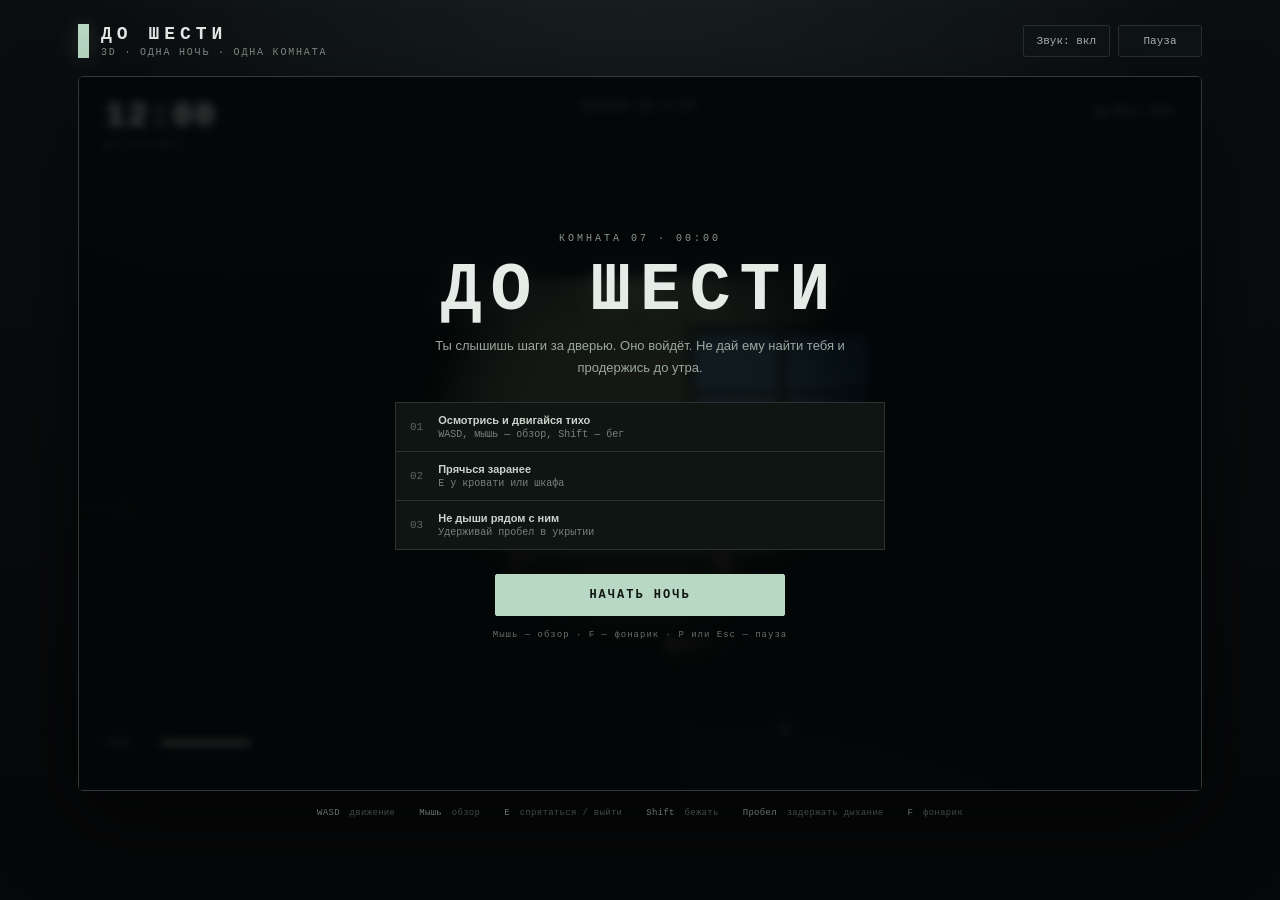
==== android-app/app/src/main/assets/index.html @ e772ecca "Добавить Android-порт" ====
<!doctype html>
<html lang="ru">
<head>
  <meta charset="UTF-8">
  <meta name="viewport" content="width=device-width, initial-scale=1.0">
  <meta name="theme-color" content="#080b0d">
  <title>До шести — 3D-хоррор</title>
  <link rel="stylesheet" href="style.css">
</head>
<body>
  <main class="app">
    <header class="topbar">
      <div class="brand">
        <span class="brand-mark" aria-hidden="true"></span>
        <div>
          <div class="brand-title">ДО ШЕСТИ</div>
          <div class="brand-subtitle">3d · одна ночь · одна комната</div>
        </div>
      </div>
      <div class="top-actions">
        <button id="soundButton" class="icon-button" type="button" aria-label="Выключить звук">Звук: вкл</button>
        <button id="pauseButton" class="icon-button" type="button" aria-label="Поставить игру на паузу">Пауза</button>
      </div>
    </header>

    <section class="game-frame" id="gameFrame" aria-label="Трёхмерная игровая комната">
      <canvas id="gameCanvas" width="1100" height="700">
        Для игры нужен браузер с поддержкой WebGL.
      </canvas>
      <div class="hidden-mask" id="hiddenMask"></div>
      <div class="crosshair" id="crosshair"></div>

      <div class="hud" id="hud">
        <div class="clock-block">
          <span class="clock" id="clock">12:00</span>
          <span class="clock-caption">до рассвета</span>
        </div>
        <div class="hud-center">
          <span class="objective" id="objective">Доживи до 6:00</span>
          <span class="notice" id="notice" aria-live="polite"></span>
        </div>
        <div class="danger-block">
          <span class="danger-dot" id="dangerDot"></span>
          <span id="dangerText">Пока тихо</span>
        </div>
      </div>

      <div class="meters" id="meters">
        <div class="meter-row">
          <span>Силы</span>
          <div class="meter"><i id="staminaFill"></i></div>
        </div>
        <div class="meter-row breath-row" id="breathRow">
          <span>Воздух</span>
          <div class="meter"><i id="breathFill"></i></div>
        </div>
      </div>

      <div class="interaction" id="interaction"></div>

      <div class="overlay" id="overlay">
        <div class="menu-panel">
          <span class="eyebrow" id="overlayEyebrow">КОМНАТА 07 · 00:00</span>
          <h1 id="overlayTitle">ДО ШЕСТИ</h1>
          <p class="menu-lead" id="overlayText">Ты слышишь шаги за дверью. Оно войдёт. Не дай ему найти тебя и продержись до утра.</p>
          <div class="rules" id="rules">
            <div class="rule">
              <span class="rule-number">01</span>
              <div><strong>Осмотрись и двигайся тихо</strong><span>WASD, мышь — обзор, Shift — бег</span></div>
            </div>
            <div class="rule">
              <span class="rule-number">02</span>
              <div><strong>Прячься заранее</strong><span>E у кровати или шкафа</span></div>
            </div>
            <div class="rule">
              <span class="rule-number">03</span>
              <div><strong>Не дыши рядом с ним</strong><span>Удерживай пробел в укрытии</span></div>
            </div>
          </div>
          <button id="primaryButton" class="primary-button" type="button">Начать ночь</button>
          <span class="menu-hint" id="menuHint">Мышь или ЛКМ + движение — обзор · F — фонарик · P — пауза</span>
        </div>
      </div>

      <div class="mobile-controls" aria-label="Сенсорное управление">
        <div class="dpad">
          <button type="button" data-key="ArrowUp" class="dpad-up" aria-label="Вперёд">↑</button>
          <button type="button" data-key="ArrowLeft" class="dpad-left" aria-label="Влево">←</button>
          <button type="button" data-key="ArrowDown" class="dpad-down" aria-label="Назад">↓</button>
          <button type="button" data-key="ArrowRight" class="dpad-right" aria-label="Вправо">→</button>
        </div>
        <div class="mobile-actions">
          <button type="button" data-key="KeyF" class="small-action">Свет</button>
          <button type="button" data-key="ShiftLeft" class="small-action">Бег</button>
          <button type="button" data-key="Space" class="small-action">Дыхание</button>
          <button type="button" data-key="KeyE" class="main-action">E</button>
        </div>
      </div>
    </section>

    <footer class="controls-help">
      <span><kbd>WASD</kbd> движение</span>
      <span><kbd>Мышь</kbd> обзор</span>
      <span><kbd>E</kbd> спрятаться / выйти</span>
      <span><kbd>Shift</kbd> бежать</span>
      <span><kbd>Пробел</kbd> задержать дыхание</span>
      <span><kbd>F</kbd> фонарик</span>
    </footer>
  </main>
  <script type="importmap">
    { "imports": { "three": "./three.module.js" } }
  </script>
  <script type="module" src="game.js"></script>
</body>
</html>
---- android-app/app/src/main/assets/style.css ----
:root {
  color-scheme: dark;
  --bg: #07090b;
  --panel: #0e1215;
  --line: #273036;
  --text: #e4e9e6;
  --muted: #829089;
  --accent: #b8d8c4;
  --danger: #df635c;
  --mono: "Courier New", Courier, monospace;
}

* {
  box-sizing: border-box;
}

html,
body {
  margin: 0;
  min-height: 100%;
  background: var(--bg);
}

body {
  min-height: 100vh;
  color: var(--text);
  font-family: Arial, Helvetica, sans-serif;
  background:
    radial-gradient(circle at 50% -20%, #1c2525 0, transparent 46%),
    linear-gradient(180deg, #0b0e10, #060708);
  user-select: none;
}

button {
  font: inherit;
}

button:focus-visible {
  outline: 2px solid var(--accent);
  outline-offset: 3px;
}

.app {
  width: min(1180px, 100%);
  margin: 0 auto;
  padding: 24px 28px 20px;
}

.topbar {
  display: flex;
  align-items: center;
  justify-content: space-between;
  margin-bottom: 18px;
}

.brand {
  display: flex;
  align-items: center;
  gap: 12px;
}

.brand-mark {
  width: 11px;
  height: 34px;
  background: var(--accent);
  box-shadow: 0 0 22px #b8d8c433;
}

.brand-title {
  font-family: var(--mono);
  font-size: 18px;
  font-weight: 700;
  letter-spacing: 5px;
}

.brand-subtitle {
  margin-top: 3px;
  color: var(--muted);
  font-family: var(--mono);
  font-size: 10px;
  letter-spacing: 1.8px;
  text-transform: uppercase;
}

.top-actions {
  display: flex;
  gap: 8px;
}

.icon-button {
  min-width: 84px;
  padding: 9px 13px;
  border: 1px solid var(--line);
  border-radius: 3px;
  color: #aab5af;
  background: #101417cc;
  font-family: var(--mono);
  font-size: 11px;
  cursor: pointer;
  transition: color 150ms, border-color 150ms, background 150ms;
}

.icon-button:hover {
  color: var(--text);
  border-color: #53615a;
  background: #18201d;
}

.game-frame {
  position: relative;
  overflow: hidden;
  width: 100%;
  border: 1px solid #303a3a;
  border-radius: 5px;
  background: #0b0e10;
  box-shadow: 0 28px 80px #0009, inset 0 0 50px #000;
  aspect-ratio: 11 / 7;
}

.game-frame::after {
  position: absolute;
  inset: 0;
  z-index: 4;
  border: 1px solid #ffffff09;
  background: repeating-linear-gradient(0deg, transparent 0, transparent 3px, #0000000d 4px);
  pointer-events: none;
  content: "";
}

canvas {
  display: block;
  width: 100%;
  height: 100%;
  background: #0b0e10;
}

.hud {
  position: absolute;
  inset: 0 0 auto;
  z-index: 5;
  display: grid;
  grid-template-columns: 1fr 2fr 1fr;
  align-items: start;
  padding: 22px 26px;
  pointer-events: none;
}

.clock-block {
  display: flex;
  flex-direction: column;
}

.clock {
  color: #d8e4dc;
  font-family: var(--mono);
  font-size: clamp(22px, 3vw, 34px);
  font-weight: 700;
  letter-spacing: 2px;
  line-height: 1;
  text-shadow: 0 0 18px #b8d8c422;
}

.clock-caption {
  margin-top: 7px;
  color: #728078;
  font-family: var(--mono);
  font-size: 9px;
  letter-spacing: 2px;
  text-transform: uppercase;
}

.hud-center {
  display: flex;
  flex-direction: column;
  align-items: center;
  gap: 10px;
  padding-top: 2px;
}

.objective {
  color: #95a59b;
  font-family: var(--mono);
  font-size: 10px;
  letter-spacing: 2.2px;
  text-transform: uppercase;
}

.notice {
  min-height: 18px;
  color: #d3ded6;
  font-family: var(--mono);
  font-size: 12px;
  letter-spacing: 1px;
  text-align: center;
  text-shadow: 0 2px 6px #000;
}

.notice.danger {
  color: #ef8b80;
}

.danger-block {
  display: flex;
  align-items: center;
  justify-content: flex-end;
  gap: 8px;
  padding-top: 7px;
  color: #86958c;
  font-family: var(--mono);
  font-size: 10px;
  letter-spacing: 1px;
  text-transform: uppercase;
}

.danger-dot {
  width: 6px;
  height: 6px;
  border-radius: 50%;
  background: #7b9685;
  box-shadow: 0 0 9px #7b968566;
}

.danger-block.alert {
  color: #e68b82;
}

.danger-block.alert .danger-dot {
  background: var(--danger);
  box-shadow: 0 0 12px #df635caa;
  animation: pulse 700ms infinite alternate;
}

.meters {
  position: absolute;
  bottom: 24px;
  left: 26px;
  z-index: 5;
  display: flex;
  flex-direction: column;
  gap: 8px;
  width: 145px;
  pointer-events: none;
}

.meter-row {
  display: grid;
  grid-template-columns: 48px 1fr;
  align-items: center;
  gap: 8px;
  color: #89978f;
  font-family: var(--mono);
  font-size: 9px;
  letter-spacing: 1px;
  text-transform: uppercase;
}

.meter {
  overflow: hidden;
  height: 4px;
  background: #ffffff17;
}

.meter i {
  display: block;
  width: 100%;
  height: 100%;
  background: #adc6b5;
  transition: width 100ms linear;
}

.breath-row {
  visibility: hidden;
}

.breath-row.visible {
  visibility: visible;
}

.breath-row .meter i {
  background: #94b8c8;
}

.interaction {
  position: absolute;
  bottom: 26px;
  left: 50%;
  z-index: 5;
  min-width: 210px;
  padding: 9px 15px;
  border: 1px solid transparent;
  border-radius: 3px;
  color: transparent;
  background: transparent;
  font-family: var(--mono);
  font-size: 11px;
  letter-spacing: 1px;
  text-align: center;
  transform: translateX(-50%);
  pointer-events: none;
}

.interaction.visible {
  border-color: #b8d8c433;
  color: #d8e4dc;
  background: #0b100ee6;
}

.overlay {
  position: absolute;
  inset: 0;
  z-index: 10;
  display: flex;
  align-items: center;
  justify-content: center;
  padding: 30px;
  background: #050809b8;
  backdrop-filter: blur(5px);
  transition: opacity 220ms;
}

.overlay.is-hidden {
  visibility: hidden;
  opacity: 0;
  pointer-events: none;
}

.menu-panel {
  width: min(490px, 100%);
  text-align: center;
}

.eyebrow {
  color: #87988d;
  font-family: var(--mono);
  font-size: 10px;
  letter-spacing: 3px;
}

.menu-panel h1 {
  margin: 12px 0 10px;
  color: #e5ece7;
  font-family: var(--mono);
  font-size: clamp(38px, 7vw, 68px);
  letter-spacing: 9px;
  line-height: 1;
  text-shadow: 0 0 35px #b8d8c41c;
}

.menu-lead {
  max-width: 440px;
  margin: 0 auto 24px;
  color: #9ba8a0;
  font-size: 13px;
  line-height: 1.65;
}

.rules {
  display: grid;
  gap: 1px;
  margin-bottom: 24px;
  border: 1px solid #29322e;
  background: #29322e;
  text-align: left;
}

.rule {
  display: flex;
  align-items: center;
  gap: 15px;
  padding: 11px 14px;
  background: #0e1312f2;
}

.rule-number {
  color: #57675c;
  font-family: var(--mono);
  font-size: 11px;
}

.rule div {
  display: flex;
  flex-direction: column;
  gap: 3px;
}

.rule strong {
  color: #c9d3cc;
  font-size: 11px;
  font-weight: 600;
}

.rule div span {
  color: #75837a;
  font-family: var(--mono);
  font-size: 10px;
}

.primary-button {
  width: min(290px, 100%);
  padding: 13px 22px;
  border: 1px solid #b8d8c4;
  border-radius: 2px;
  color: #101713;
  background: #b8d8c4;
  font-family: var(--mono);
  font-size: 12px;
  font-weight: 700;
  letter-spacing: 2px;
  text-transform: uppercase;
  cursor: pointer;
  transition: background 150ms, box-shadow 150ms;
}

.primary-button:hover {
  background: #d3e5d9;
  box-shadow: 0 0 26px #b8d8c426;
}

.menu-hint {
  display: block;
  margin-top: 14px;
  color: #647168;
  font-family: var(--mono);
  font-size: 9px;
  letter-spacing: 1px;
}

.controls-help {
  display: flex;
  justify-content: center;
  flex-wrap: wrap;
  gap: 12px 24px;
  padding: 17px 0 0;
  color: #637068;
  font-family: var(--mono);
  font-size: 9px;
  letter-spacing: 0.3px;
}

kbd {
  margin-right: 4px;
  color: #9faea4;
  font-family: inherit;
}

.mobile-controls {
  display: none;
}

@keyframes pulse {
  from { opacity: 0.45; }
  to { opacity: 1; }
}

@media (max-width: 760px) {
  .app {
    padding: 14px 12px;
  }

  .brand-subtitle,
  .controls-help {
    display: none;
  }

  .brand-title {
    font-size: 14px;
    letter-spacing: 3px;
  }

  .brand-mark {
    height: 26px;
  }

  .icon-button {
    min-width: 0;
    padding: 8px 10px;
    font-size: 9px;
  }

  .hud {
    padding: 14px;
  }

  .hud-center {
    display: none;
  }

  .danger-block {
    font-size: 8px;
  }

  .meters {
    bottom: 14px;
    left: 14px;
    width: 115px;
  }

  .interaction {
    bottom: 12px;
    min-width: 160px;
    padding: 6px 9px;
    font-size: 9px;
  }

  .overlay {
    padding: 18px;
  }

  .menu-lead {
    margin-bottom: 14px;
    font-size: 11px;
  }

  .rules {
    margin-bottom: 14px;
  }

  .rule {
    padding: 7px 10px;
  }

  .menu-hint {
    margin-top: 9px;
  }
}

@media (pointer: coarse) and (max-width: 1000px) {
  .game-frame.playing .mobile-controls {
    position: absolute;
    inset: auto 12px 12px;
    z-index: 7;
    display: flex;
    align-items: flex-end;
    justify-content: space-between;
    pointer-events: none;
  }

  .mobile-controls button {
    border: 1px solid #b8d8c43b;
    border-radius: 50%;
    color: #d3dfd7;
    background: #111916b8;
    font-family: var(--mono);
    font-size: 12px;
    touch-action: none;
    pointer-events: auto;
  }

  .dpad {
    display: grid;
    grid-template: repeat(3, 36px) / repeat(3, 36px);
    gap: 2px;
  }

  .dpad-up { grid-area: 1 / 2; }
  .dpad-left { grid-area: 2 / 1; }
  .dpad-down { grid-area: 2 / 2; }
  .dpad-right { grid-area: 2 / 3; }

  .mobile-actions {
    display: grid;
    grid-template-columns: repeat(2, 48px);
    gap: 6px;
  }

  .mobile-actions button {
    width: 48px;
    height: 48px;
    font-size: 8px;
  }

  .mobile-actions .main-action {
    border-color: #b8d8c488;
    font-size: 16px;
  }

  .game-frame.playing .meters {
    bottom: 130px;
  }

  .game-frame.playing .interaction {
    bottom: 105px;
  }
}

@media (max-height: 700px) and (min-width: 761px) {
  .app {
    padding-top: 12px;
  }

  .topbar {
    margin-bottom: 10px;
  }

  .controls-help {
    padding-top: 10px;
  }
}

@media (max-height: 500px) {
  .overlay {
    align-items: flex-start;
    overflow-y: auto;
    padding: 12px;
  }

  .menu-panel h1 {
    margin: 7px 0 10px;
    font-size: 32px;
  }

  .menu-lead {
    display: none;
  }

  .rules {
    margin-bottom: 10px;
  }

  .rule {
    padding: 6px 10px;
  }

  .primary-button {
    padding: 10px 20px;
  }

  .menu-hint {
    margin-top: 7px;
  }
}

#gameCanvas {
  cursor: crosshair;
  touch-action: none;
}

.hidden-mask {
  position: absolute;
  inset: 0;
  z-index: 2;
  display: none;
  pointer-events: none;
}

.hidden-mask.bed {
  display: block;
  background:
    linear-gradient(180deg, #020303 0, #020303f2 12%, transparent 30%, transparent 43%, #020303e8 45%, #020303 55%, transparent 68%, transparent 80%, #020303f5 96%),
    radial-gradient(ellipse at center, transparent 20%, #000000b5 90%);
}

.hidden-mask.wardrobe {
  display: block;
  background:
    repeating-linear-gradient(90deg, #020303f5 0, #020303f5 12%, transparent 12%, transparent 18%),
    radial-gradient(ellipse at center, transparent 15%, #000000b0 90%);
}

.crosshair {
  position: absolute;
  top: 50%;
  left: 50%;
  z-index: 5;
  display: none;
  width: 4px;
  height: 4px;
  border-radius: 50%;
  background: #d8e4dc99;
  box-shadow: 0 0 5px #000;
  transform: translate(-50%, -50%);
  pointer-events: none;
}

.game-frame.playing .crosshair.visible {
  display: block;
}

@media (pointer: coarse) {
  #gameCanvas {
    cursor: default;
  }
}
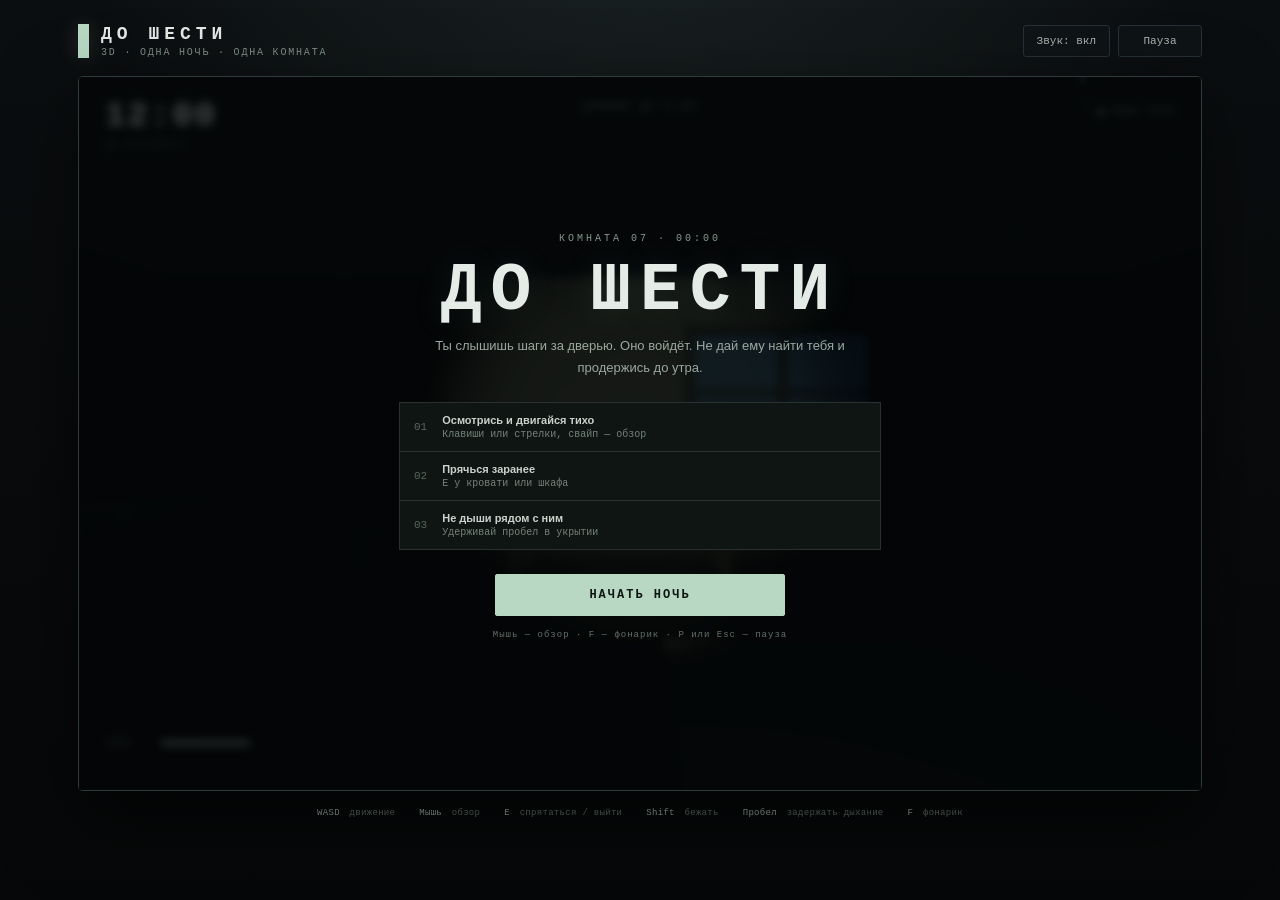
==== commit dac4d1e5: "Добавить Rust-версию и улучшить Android-интерфейс" ====
--- a/android-app/app/src/main/assets/index.html
+++ b/android-app/app/src/main/assets/index.html
@@ -2,7 +2,7 @@
 <html lang="ru">
 <head>
   <meta charset="UTF-8">
-  <meta name="viewport" content="width=device-width, initial-scale=1.0">
+  <meta name="viewport" content="width=device-width, initial-scale=1.0, viewport-fit=cover">
   <meta name="theme-color" content="#080b0d">
   <title>До шести — 3D-хоррор</title>
   <link rel="stylesheet" href="style.css">
@@ -66,7 +66,7 @@
           <div class="rules" id="rules">
             <div class="rule">
               <span class="rule-number">01</span>
-              <div><strong>Осмотрись и двигайся тихо</strong><span>WASD, мышь — обзор, Shift — бег</span></div>
+              <div><strong>Осмотрись и двигайся тихо</strong><span>Клавиши или стрелки, свайп — обзор</span></div>
             </div>
             <div class="rule">
               <span class="rule-number">02</span>
@@ -78,7 +78,7 @@
             </div>
           </div>
           <button id="primaryButton" class="primary-button" type="button">Начать ночь</button>
-          <span class="menu-hint" id="menuHint">Мышь или ЛКМ + движение — обзор · F — фонарик · P — пауза</span>
+          <span class="menu-hint" id="menuHint">Мышь или свайп — обзор · F или «Свет» — фонарик · P — пауза</span>
         </div>
       </div>
 
--- a/android-app/app/src/main/assets/style.css
+++ b/android-app/app/src/main/assets/style.css
@@ -681,3 +681,235 @@
     cursor: default;
   }
 }
+
+.overlay {
+  overflow-y: auto;
+}
+
+.menu-panel {
+  max-height: 100%;
+  flex: 0 1 auto;
+  overflow-y: auto;
+  padding: 4px;
+}
+
+@media (pointer: coarse) {
+  html,
+  body {
+    height: 100%;
+    overflow: hidden;
+  }
+
+  body {
+    min-height: 100vh;
+    min-height: 100dvh;
+    overscroll-behavior: none;
+  }
+
+  .app {
+    width: 100%;
+    height: 100vh;
+    height: 100dvh;
+    display: flex;
+    flex-direction: column;
+    padding: 10px;
+  }
+
+  .topbar {
+    flex: 0 0 auto;
+    gap: 8px;
+    margin-bottom: 10px;
+  }
+
+  .brand {
+    min-width: 0;
+  }
+
+  .brand-title {
+    font-size: 13px;
+    letter-spacing: 3px;
+  }
+
+  .brand-mark {
+    width: 8px;
+    height: 24px;
+  }
+
+  .top-actions {
+    flex: 0 0 auto;
+    gap: 6px;
+  }
+
+  .icon-button {
+    min-width: 0;
+    padding: 7px 9px;
+  }
+
+  .game-frame {
+    flex: 1 1 auto;
+    width: 100%;
+    min-height: 0;
+    max-height: none;
+    aspect-ratio: auto;
+  }
+
+  .controls-help {
+    display: none;
+  }
+
+  .overlay {
+    padding: 12px;
+  }
+
+  .menu-panel {
+    width: min(430px, 100%);
+  }
+
+  .menu-panel h1 {
+    font-size: clamp(30px, 10vw, 48px);
+    letter-spacing: 5px;
+  }
+
+  .rules {
+    margin-bottom: 12px;
+  }
+
+  .dpad {
+    grid-template: repeat(3, 32px) / repeat(3, 32px);
+  }
+
+  .mobile-actions {
+    grid-template-columns: repeat(2, 44px);
+    gap: 5px;
+  }
+
+  .mobile-actions button {
+    width: 44px;
+    height: 44px;
+  }
+
+  .game-frame.playing .meters {
+    bottom: 116px;
+  }
+
+  .game-frame.playing .interaction {
+    bottom: 94px;
+  }
+}
+
+@media (pointer: coarse) and (max-height: 500px) {
+  .app {
+    padding: 8px;
+  }
+
+  .topbar {
+    margin-bottom: 6px;
+  }
+
+  .brand-mark {
+    width: 7px;
+    height: 20px;
+  }
+
+  .brand-title {
+    font-size: 11px;
+    letter-spacing: 2px;
+  }
+
+  .brand-subtitle {
+    display: none;
+  }
+
+  .icon-button {
+    padding: 5px 7px;
+    font-size: 8px;
+  }
+
+  .hud {
+    padding: 10px 12px;
+  }
+
+  .clock {
+    font-size: 20px;
+  }
+
+  .overlay {
+    padding: 8px;
+  }
+
+  .menu-panel h1 {
+    margin: 5px 0 7px;
+    font-size: 26px;
+    letter-spacing: 4px;
+  }
+
+  .menu-lead {
+    display: none;
+  }
+
+  .rules {
+    margin-bottom: 7px;
+  }
+
+  .rule {
+    gap: 8px;
+    padding: 4px 8px;
+  }
+
+  .rule-number {
+    font-size: 9px;
+  }
+
+  .rule strong {
+    font-size: 10px;
+  }
+
+  .rule div span {
+    font-size: 8px;
+  }
+
+  .primary-button {
+    padding: 8px 14px;
+    font-size: 10px;
+  }
+
+  .menu-hint {
+    margin-top: 5px;
+    font-size: 8px;
+  }
+
+  .mobile-controls {
+    inset: auto 8px 8px;
+  }
+
+  .dpad {
+    grid-template: repeat(3, 30px) / repeat(3, 30px);
+  }
+
+  .mobile-actions {
+    grid-template-columns: repeat(2, 40px);
+    gap: 4px;
+  }
+
+  .mobile-actions button {
+    width: 40px;
+    height: 40px;
+    font-size: 7px;
+  }
+
+  .mobile-actions .main-action {
+    font-size: 14px;
+  }
+
+  .meters {
+    width: 105px;
+  }
+
+  .game-frame.playing .meters {
+    bottom: 108px;
+  }
+
+  .game-frame.playing .interaction {
+    bottom: 86px;
+  }
+}
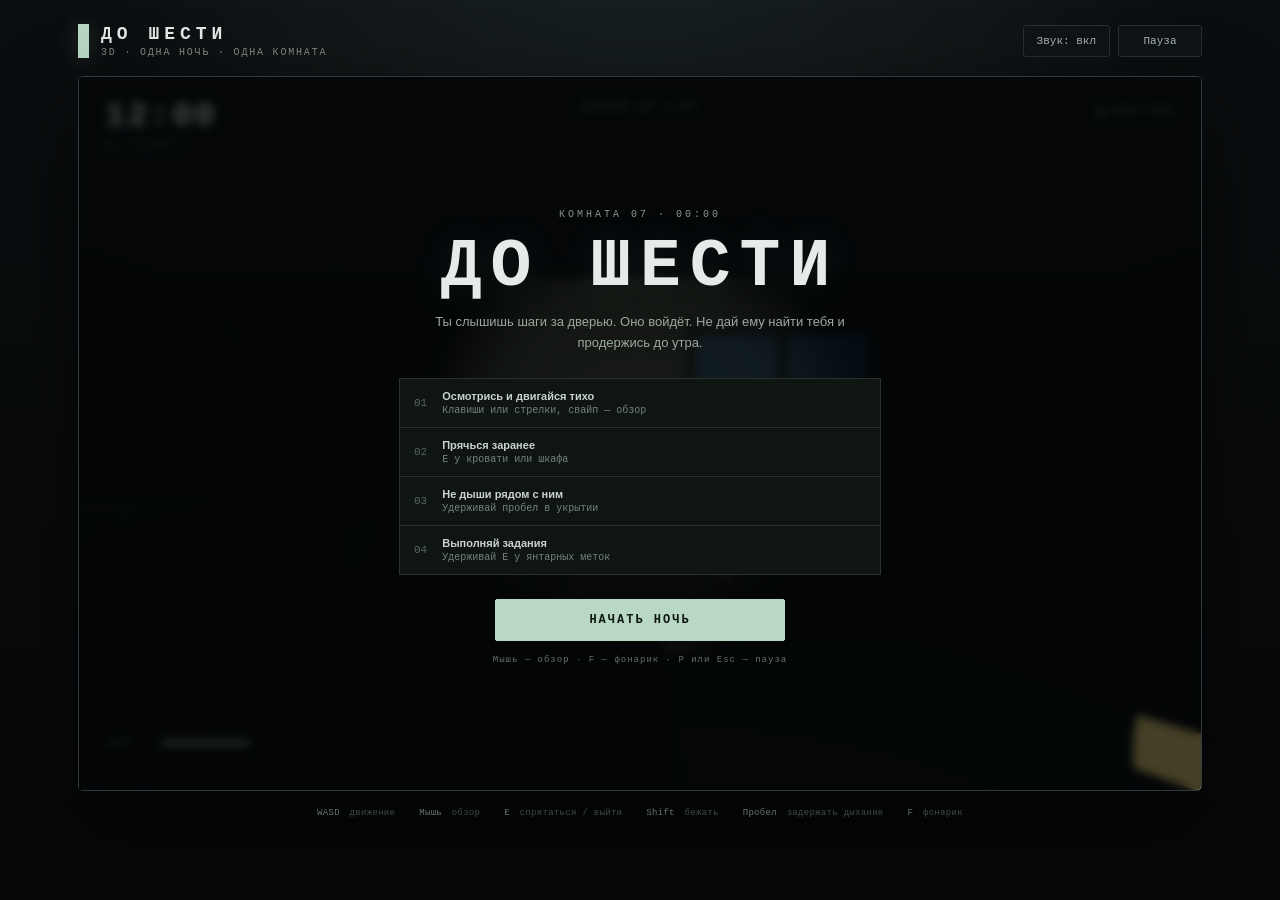
==== commit 79dc96d1: "Улучшить ИИ монстра и добавить задания" ====
--- a/android-app/app/src/main/assets/index.html
+++ b/android-app/app/src/main/assets/index.html
@@ -76,6 +76,10 @@
               <span class="rule-number">03</span>
               <div><strong>Не дыши рядом с ним</strong><span>Удерживай пробел в укрытии</span></div>
             </div>
+            <div class="rule">
+              <span class="rule-number">04</span>
+              <div><strong>Выполняй задания</strong><span>Удерживай E у янтарных меток</span></div>
+            </div>
           </div>
           <button id="primaryButton" class="primary-button" type="button">Начать ночь</button>
           <span class="menu-hint" id="menuHint">Мышь или свайп — обзор · F или «Свет» — фонарик · P — пауза</span>
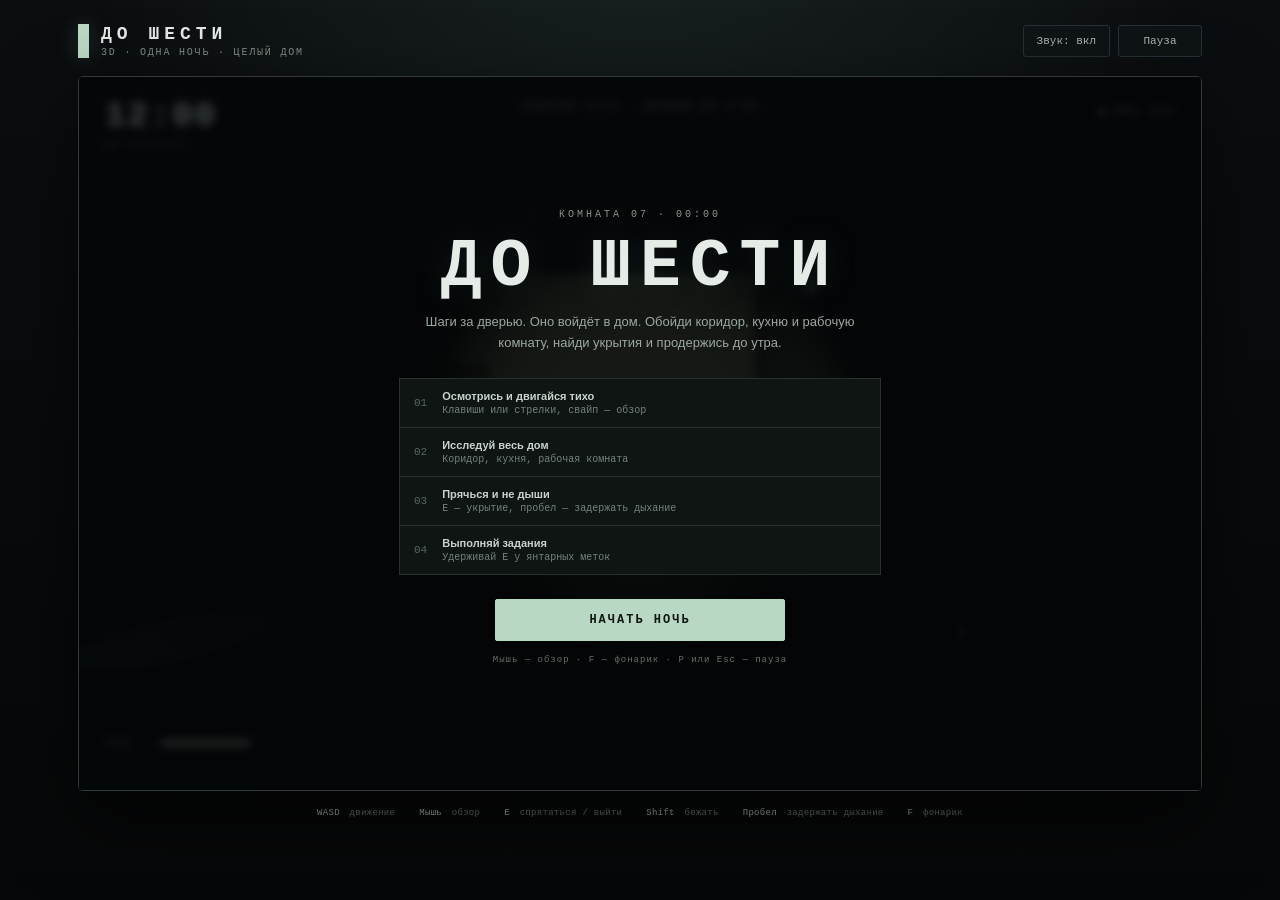
==== commit f5ad966a: "Синхронизировать дом и задания между Web, Android и Rust версиями" ====
--- a/android-app/app/src/main/assets/index.html
+++ b/android-app/app/src/main/assets/index.html
@@ -14,7 +14,7 @@
         <span class="brand-mark" aria-hidden="true"></span>
         <div>
           <div class="brand-title">ДО ШЕСТИ</div>
-          <div class="brand-subtitle">3d · одна ночь · одна комната</div>
+          <div class="brand-subtitle">3d · одна ночь · целый дом</div>
         </div>
       </div>
       <div class="top-actions">
@@ -23,7 +23,7 @@
       </div>
     </header>
 
-    <section class="game-frame" id="gameFrame" aria-label="Трёхмерная игровая комната">
+    <section class="game-frame" id="gameFrame" aria-label="Трёхмерный дом">
       <canvas id="gameCanvas" width="1100" height="700">
         Для игры нужен браузер с поддержкой WebGL.
       </canvas>
@@ -62,7 +62,7 @@
         <div class="menu-panel">
           <span class="eyebrow" id="overlayEyebrow">КОМНАТА 07 · 00:00</span>
           <h1 id="overlayTitle">ДО ШЕСТИ</h1>
-          <p class="menu-lead" id="overlayText">Ты слышишь шаги за дверью. Оно войдёт. Не дай ему найти тебя и продержись до утра.</p>
+          <p class="menu-lead" id="overlayText">Ты слышишь шаги за дверью. Оно войдёт в дом. Обойди коридор, кухню и рабочую комнату, найди укрытия, выполни задания и продержись до утра.</p>
           <div class="rules" id="rules">
             <div class="rule">
               <span class="rule-number">01</span>
@@ -70,11 +70,11 @@
             </div>
             <div class="rule">
               <span class="rule-number">02</span>
-              <div><strong>Прячься заранее</strong><span>E у кровати или шкафа</span></div>
+              <div><strong>Исследуй весь дом</strong><span>Коридор, кухня, рабочая комната</span></div>
             </div>
             <div class="rule">
               <span class="rule-number">03</span>
-              <div><strong>Не дыши рядом с ним</strong><span>Удерживай пробел в укрытии</span></div>
+              <div><strong>Прячься и не дыши</strong><span>E — укрытие, пробел — задержать дыхание</span></div>
             </div>
             <div class="rule">
               <span class="rule-number">04</span>
--- a/android-app/app/src/main/assets/style.css
+++ b/android-app/app/src/main/assets/style.css
@@ -655,6 +655,32 @@
   background:
     repeating-linear-gradient(90deg, #020303f5 0, #020303f5 12%, transparent 12%, transparent 18%),
     radial-gradient(ellipse at center, transparent 15%, #000000b0 90%);
+}
+
+/* Шкаф в коридоре и шкаф кабинета — узкая щель между створками */
+.hidden-mask.closet,
+.hidden-mask.cabinet {
+  display: block;
+  background:
+    linear-gradient(90deg, #020303 0, #020303f2 26%, transparent 34%, transparent 66%, #020303f2 74%, #020303 100%),
+    radial-gradient(ellipse at center, transparent 18%, #000000b8 92%);
+}
+
+/* Под кухонной стойкой — темнота и низкая перекладина сверху */
+.hidden-mask.counter {
+  display: block;
+  background:
+    linear-gradient(180deg, #020303 0, #020303f7 34%, transparent 42%, transparent 100%),
+    radial-gradient(ellipse at center, transparent 16%, #000000c2 92%);
+}
+
+/* Кладовка — полки и доски перед глазами */
+.hidden-mask.pantry {
+  display: block;
+  background:
+    repeating-linear-gradient(180deg, #020303f7 0, #020303f7 9%, transparent 9%, transparent 15%),
+    repeating-linear-gradient(90deg, #020303d9 0, #020303d9 3%, transparent 3%, transparent 22%),
+    radial-gradient(ellipse at center, transparent 14%, #000000b8 92%);
 }
 
 .crosshair {
